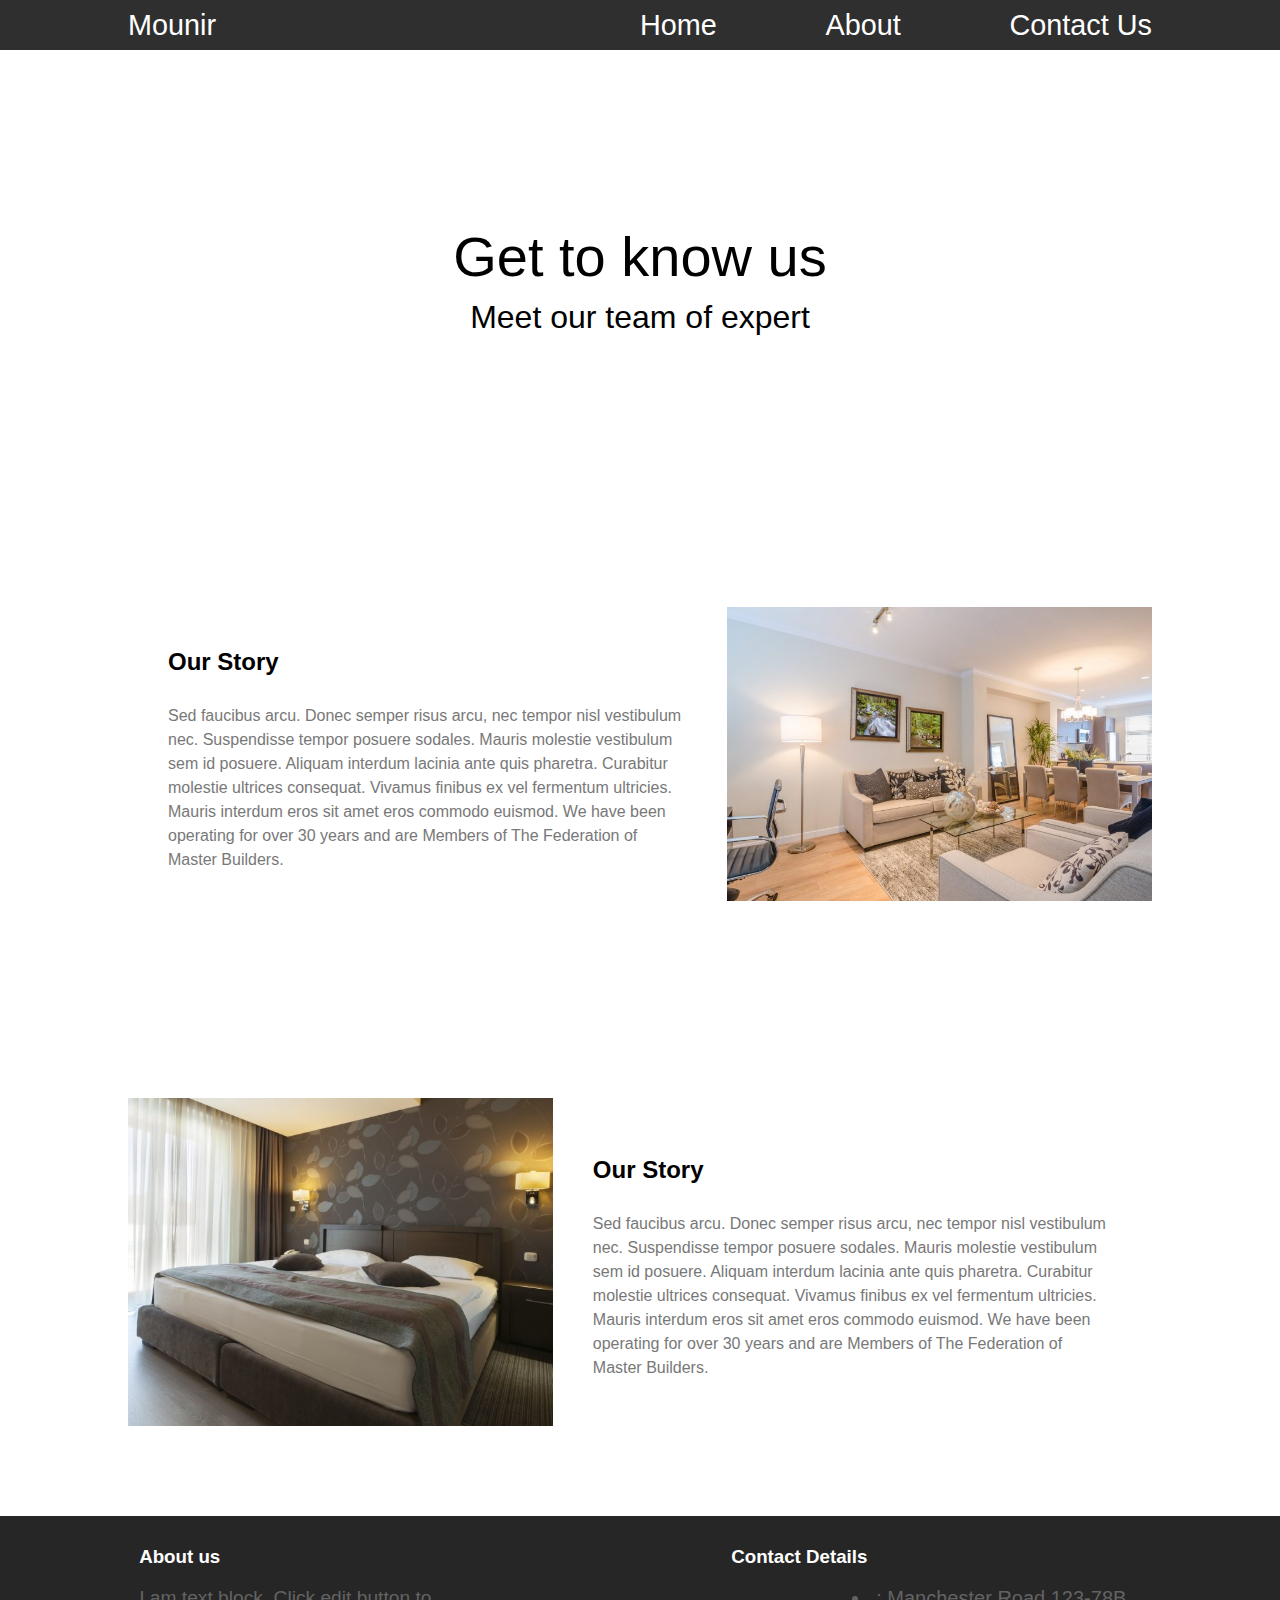
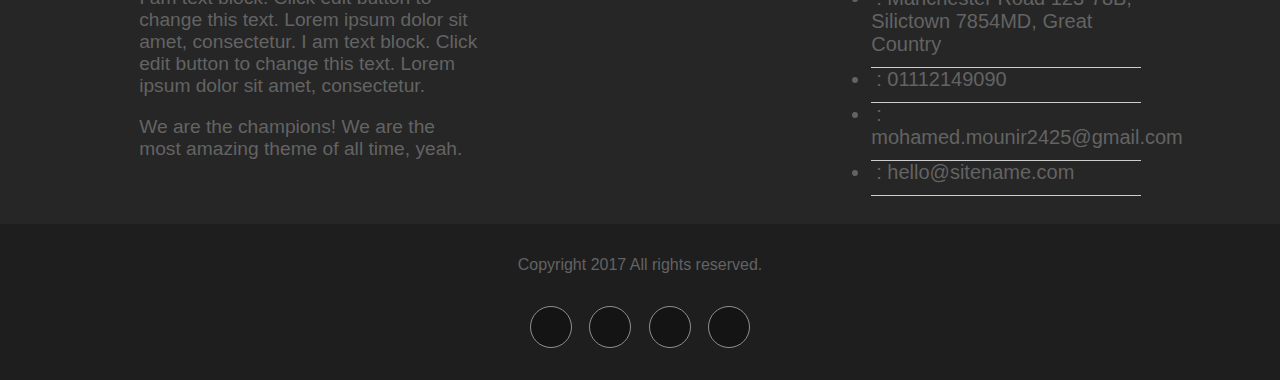
==== about.html @ 52a3e373 "project final js" ====
<!DOCTYPE html>
<html lang="en">
  <head>
    <meta charset="UTF-8" />
    <meta http-equiv="X-UA-Compatible" content="IE=edge" />
    <meta name="viewport" content="width=device-width, initial-scale=1.0" />
    <title>About</title>
    <link rel="stylesheet" href="css/about.css" />
    <link
      rel="stylesheet"
      href="https://cdnjs.cloudflare.com/ajax/libs/font-awesome/6.2.1/css/all.min.css"
      integrity="sha512-MV7K8+y+gLIBoVD59lQIYicR65iaqukzvf/nwasF0nqhPay5w/9lJmVM2hMDcnK1OnMGCdVK+iQrJ7lzPJQd1w=="
      crossorigin="anonymous"
      referrerpolicy="no-referrer"
    />
  </head>
  <body>
    <nav id="nav">
      <div class="container">
        <div class="parent">
          <div class="logo">
            <a href="">Mounir</a>
          </div>

          <ul id="ul">
            <li>
              <a href="index.html">Home</a>
            </li>
            <li>
              <a href="#">About</a>
            </li>
            <li>
              <a href="contact.html">Contact Us</a>
            </li>
            
          </ul>
        </div>
      </div>
    </nav>

    <header>
      <div class="content-header">
        <h1>Get to know us</h1>
        <p>Meet our team of expert</p>
      </div>
    </header>

    <section class="content">
      <div class="container">
        <div class="content-item">
            <div class="text">
                <p class="p1">Our Story</p>
                <p class="p2">
                    Sed faucibus arcu. Donec semper risus arcu, nec tempor nisl
                    vestibulum nec. Suspendisse tempor posuere sodales. Mauris
                    molestie vestibulum sem id posuere. Aliquam interdum lacinia ante
                    quis pharetra. Curabitur molestie ultrices consequat. Vivamus
                    finibus ex vel fermentum ultricies. Mauris interdum eros sit amet
                    eros commodo euismod. We have been operating for over 30 years and
                    are Members of The Federation of Master Builders.
                </p>
            </div>
            <div class="img">
              <img src="images/furniture/card5.jpg" alt="" />
            </div>
        </div>
      </div>
    </section>
    <section class="content">
      <div class="container">
        <div class="content-item content-item2">
            <div class="img">
              <img src="images/furniture/card9.jpg" alt="" />
            </div>
            <div class="text">
                <p class="p1">Our Story</p>
                <p class="p2">
                    Sed faucibus arcu. Donec semper risus arcu, nec tempor nisl
                    vestibulum nec. Suspendisse tempor posuere sodales. Mauris
                    molestie vestibulum sem id posuere. Aliquam interdum lacinia ante
                    quis pharetra. Curabitur molestie ultrices consequat. Vivamus
                    finibus ex vel fermentum ultricies. Mauris interdum eros sit amet
                    eros commodo euismod. We have been operating for over 30 years and
                    are Members of The Federation of Master Builders.
                </p>
            </div>
        </div>
      </div>
    </section>

    <footer>
      <div class="container">
        <div class="item">
          <div class="about">
            <h3>About us</h3>
            <p>
              I am text block. Click edit button to change this text. Lorem
              ipsum dolor sit amet, consectetur. I am text block. Click edit
              button to change this text. Lorem ipsum dolor sit amet,
              consectetur.
            </p>
            <p>
              We are the champions! We are the most amazing theme of all time,
              yeah.
            </p>
          </div>
          <div class="contact-details">
            <div class="layer">
              <h3>Contact Details</h3>
              <ul class="fa-ul">
                <li>
                  <span class="fa-li"
                    ><i class="fa-solid fa-location-dot"></i></span
                  >: Manchester Road 123-78B, Silictown 7854MD, Great Country
                </li>
                <li>
                  <span class="fa-li"><i class="fa-solid fa-phone"></i></span>:
                  01112149090
                </li>
                <li>
                  <span class="fa-li"><i class="fa-solid fa-envelope"></i></span
                  >: mohamed.mounir2425@gmail.com
                </li>
                <li>
                  <span class="fa-li"
                    ><i class="fa-solid fa-earth-americas"></i></span
                  >: hello@sitename.com
                </li>
              </ul>
            </div>
          </div>
        </div>
      </div>
    </footer>
    <footer class="item-two">
      <p>Copyright 2017 All rights reserved.</p>
      <div class="icons">
          <div class="contain">
            <a href="https://www.facebook.com/" target="_blank">
              <i class="fa-brands fa-facebook-f"></i>
            </a>
          </div>
          <div class="contain">
            <a href="https://www.google.com/" target="_blank">
              <i class="fa-brands fa-google"></i>
            </a>
          </div>
          <div class="contain">
            <a href="https://www.youtube.com/" target="_blank">
              <i class=" youtube fa-brands fa-youtube"></i>
            </a>
          </div>
          <div class="contain ">
            <a href="https://twitter.com/" target="_blank">
              <i class="twitter fa-brands fa-twitter"></i>    
            </a>
          </div>
      </div>
  </footer>
    <script src="js/about.js"></script>
  </body>
</html>
---- css/about.css ----
body{
    margin: 0;
    box-sizing: border-box;
    font-family: 'Segoe UI', Tahoma, Geneva, Verdana, sans-serif;
}
nav{
    background-color: #302f2f   ;
    height: 50px;
    position: fixed;
    left: 0;
    right: 0;
    top:    0px;
    z-index: 2000;
    display: flex;
    align-items: center;
    
}
.container{
    width: 80%;
    margin: 0 auto;
    /* background-color: teal; */
}
nav .parent{
    display: flex ;
    justify-content: space-between  ;
    /* padding: 10px; */
    font-size: calc(1rem + 1vw);

}
nav ul{
    /* background-color: blueviolet; */
    width: 50%;
    margin: 0;
    /* padding: 0px; */
    display: flex;
    list-style: none;
    justify-content: space-between;
    
}
nav a {
    text-decoration: none;
    color: #fff;
}

@media screen and (max-width:992px) {
    nav .parent, nav ul{
        flex-direction: column;
        align-items: center;

    }
    nav ul{
        background-color: gray;
        display: none;
    }
    nav li{
        border-bottom: 1px solid black;
    }
}



header {
    margin-top: 50px;
    /* background-color: red; */
    height:50vh;
    display: flex;
    justify-content: center;
    align-items: center;
}
header .content-header{
    text-align: center;
}
header h1{
    font-size: 3.5rem;
    margin: 10px;
    font-weight: 400;
}
header p{
    font-size: 2rem;
    margin: 0;
    font-weight: 300;
}

.content{
    /* background-color: #eee; */
    padding: 2.5rem 0;
    /* border-top: 1px solid black; */
}

.content .content-item  {
    display: flex;
    justify-content: space-between;
    align-items: center;
    width: 100%;
    /* background-color: brown; */
     padding: 2.5rem 0; 
    font-size: 1.5rem;   
    line-height: 1.5;
    
}
.content .content-item .p1 {
    font-weight: 700;
    font-size: 1.5rem;
}
.content .content-item .p2 {
 font-size: 1rem;
    color: rgb(120, 120, 120);
}
.content .content-item .text{
    width: 55%;
    padding: 2.5rem;
}
.content .content-item .img{
    /* background-color: blue; */
    overflow: hidden;
    width: 45%;
}
.content .content-item img{
    width: 100%;
    transform: scale( 1.2,1.2);
}


@media screen and (max-width:768px){
    .content{
        /* background-color: #eee; */
        padding: 1.5rem 0;
        /* border-top: 1px solid black; */
    }
 
    .content .content-item .p1 , .content .content-item .p2{
        font-size: .5rem;
    line-height: 1;

    }
    .content .content-item .p1{
        font-size: .8rem;
    line-height: 1;

    }
    .content .content-item{
        padding: 1rem 0;
        flex-direction: column-reverse;

    }
    .content .content-item2{
        flex-direction: column;

    }
    .content .content-item .img{
        /* background-color: blue; */
        overflow: hidden;
        width: 100%;
    }
    .content .content-item .text{
        width: 100%;
        padding: 10px;
    }
}
















footer{
    background-color: #262626;
}
footer .item {
    display: flex;
    justify-content: space-between;
}
footer .item .about  {
    width: 60%;
    padding: 0.7rem;
    

}
footer .item .about p {
    color: #636363;
    width: 60%;
    font-size: 1.2rem;


}
footer .item .contact-details  {
    width: 40%;
    padding: 0.7rem;
  
}


footer ul{
    /* margin-top: 0;
    margin: 0; */
    margin-left: 100px;
}
footer ul li{
    padding-bottom: .7rem;
    border-bottom: 1px solid #cdcdcd;
    color: #636363    ;
    font-size: 20px;

}
footer ul li span{
   margin-right: 5px;
}
footer h3{
    color: white;
}
.item-two{
   text-align: center;
   padding: 1rem 0;
   background-color: #1e1e1e;
   color: #636363;
}

@media screen and (max-width:768px){
    footer .item {
       flex-direction: column;
       align-items: center;
    }
    footer .item .about  {
        width:100%;
        padding: 0.7rem;
        
    
    }
    footer .item .about p {
        color: #636363;
        width: 50%;
        margin: 0;        
        font-size: 10px;
       
        margin-left: 40px;
    
    }
    footer .item .contact-details  {
        width: 50%;
        padding: 0.7rem;
      
    }
    footer .item .contact-details  {
        width: 100%;
        padding: 0.7rem;
      
    }
    footer ul li{
        padding-bottom: .7rem;
        border-bottom: 1px solid #cdcdcd;
        color: #636363    ;
        font-size: 10px;
       
    
    }
    
}
.icons{
    display: flex;
    justify-content: space-evenly;
    width: 20%;
    padding: 1rem 0 ;
    margin: auto;
}
.icons .contain a {
    text-decoration: none;
}
.icons .contain i{
    background-color: rgba(0, 0, 0, 0.6);
    width: 2.5rem;
    height: 2.5rem;
    text-align: center;
    color: white;
    border: 1px solid white;
    border-radius: 100%;
    cursor: pointer;
    opacity: .5  ;
    transition: opacity .3s;
    display: flex;
    align-items: center;
    justify-content: center;
    font-size: 1.5rem;
}
.icons .contain i:hover{
    opacity: 1  ;
    transition: opacity .3s;
}
.icons .youtube:hover{
    color: red;
    transition: color .3s;
}
.icons .twitter:hover{
    color: rgba(2, 124, 255, 0.978);
    transition: color .3s;
}
@media screen and (max-width:768px){
    .icons .contain{
    width: 2.5rem;
    height: 1.4rem;
    padding:0 1px;
    font-size: .7rem;
    margin: 0 5px;
        
    }
}

.content2{
    background-color: #fff;
}
.content2 .abagora img{
    width: 100%;
    transform: scale( 1,1);


}
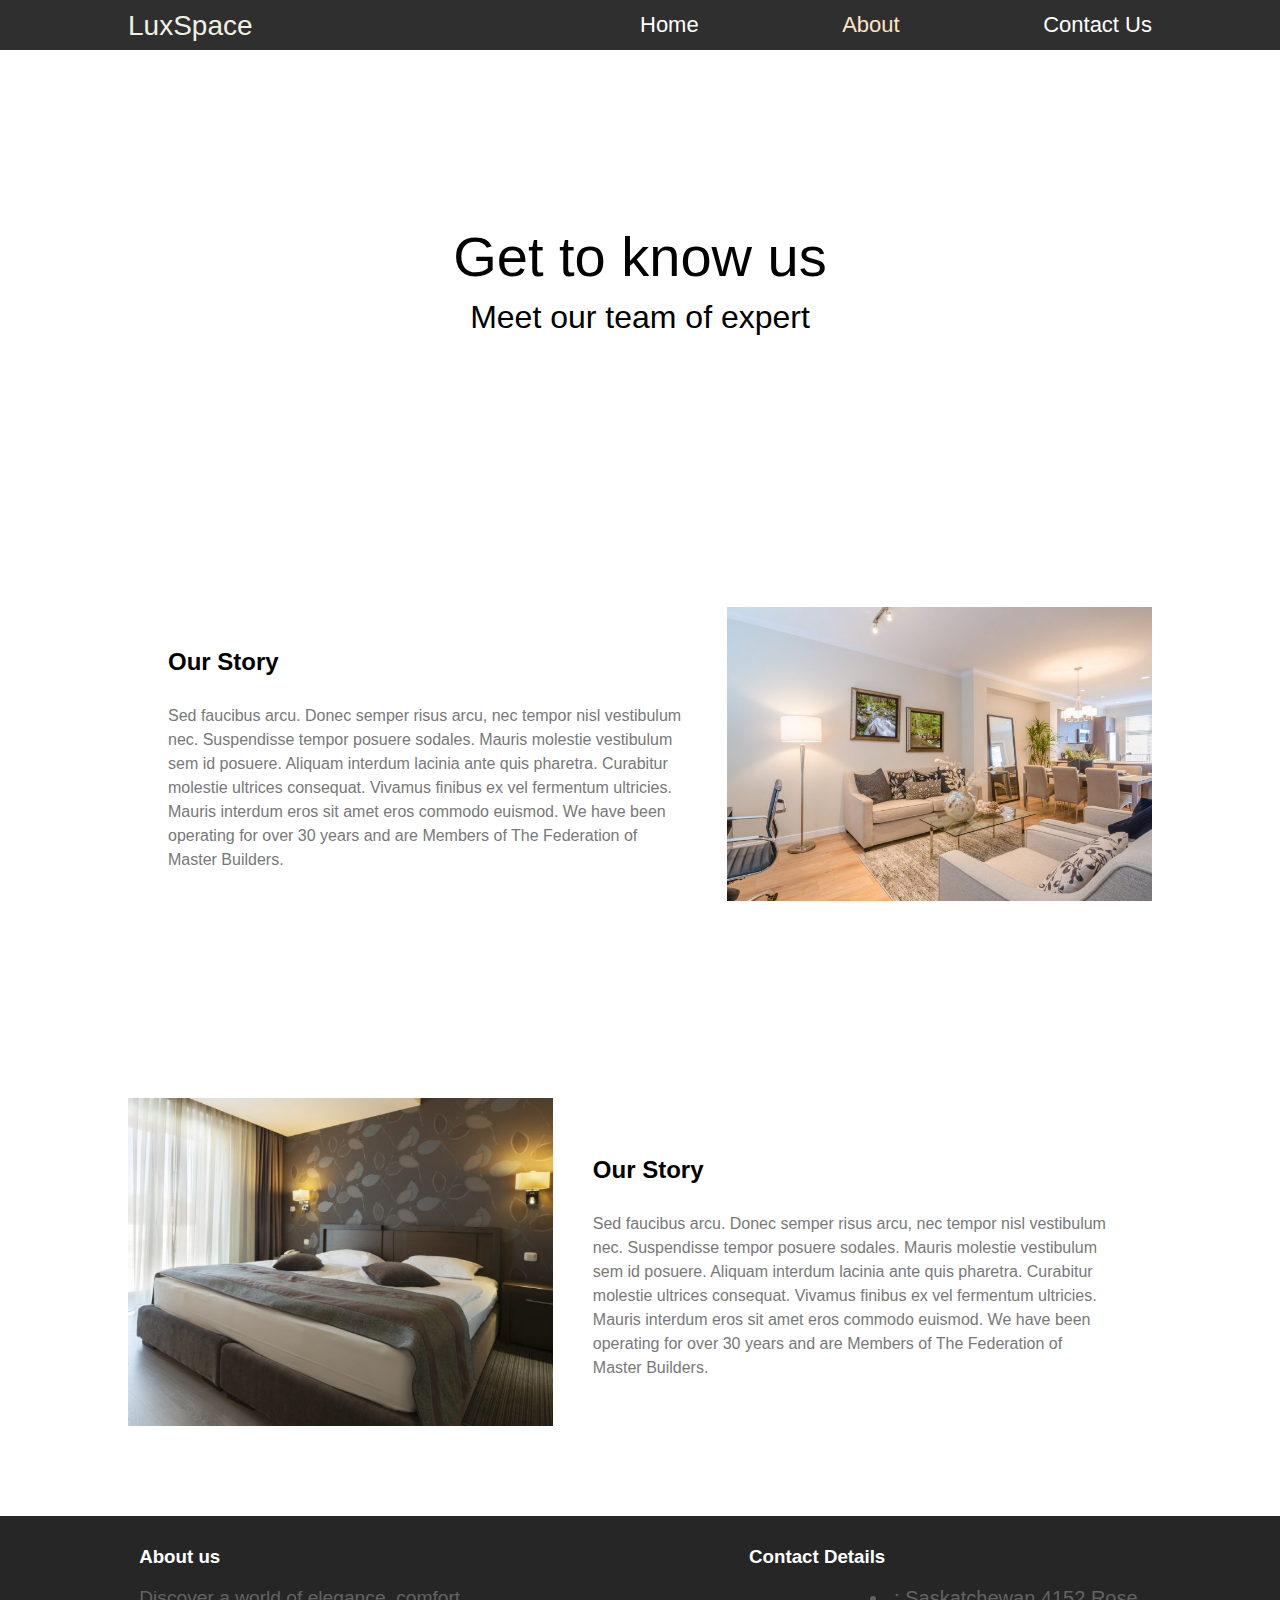
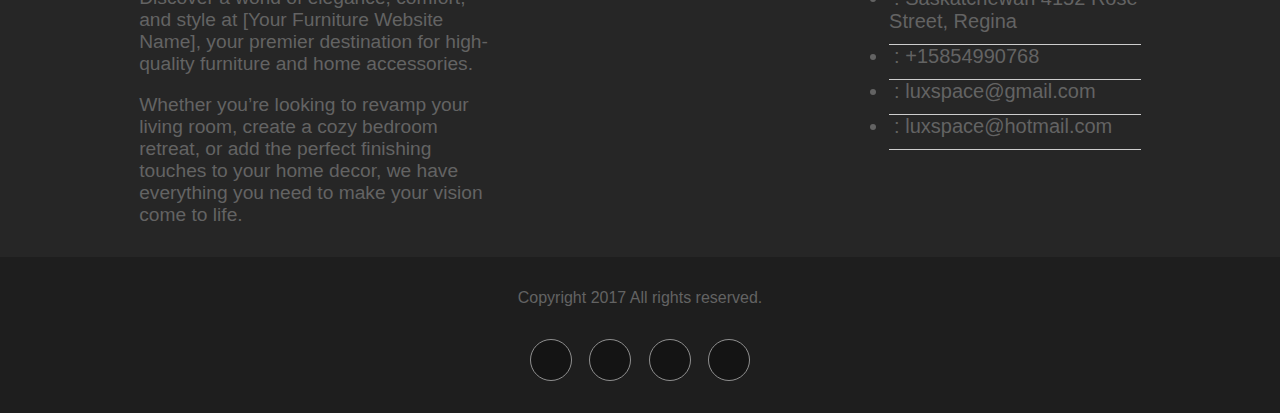
==== commit e8c908c5: "update some issues" ====
--- a/about.html
+++ b/about.html
@@ -19,7 +19,7 @@
       <div class="container">
         <div class="parent">
           <div class="logo">
-            <a href="">Mounir</a>
+            <a href="index.html">LuxSpace</a>
           </div>
 
           <ul id="ul">
@@ -27,17 +27,25 @@
               <a href="index.html">Home</a>
             </li>
             <li>
-              <a href="#">About</a>
+              <a href="#" class="about">About</a>
             </li>
             <li>
               <a href="contact.html">Contact Us</a>
             </li>
-            
           </ul>
+          <button class="btn-nav"></button>
         </div>
       </div>
+      <section class="drop-nav">
+        <div class="container">
+          <div class="drop-down">
+            <a href="index.html"><div>Home</div></a>
+            <a href="about.html"><div class="about">About</div></a>
+            <a href="contact.html"><div class="last">Contact Us</div></a>
+          </div>
+        </div>
+      </section>
     </nav>
-
     <header>
       <div class="content-header">
         <h1>Get to know us</h1>
@@ -48,42 +56,42 @@
     <section class="content">
       <div class="container">
         <div class="content-item">
-            <div class="text">
-                <p class="p1">Our Story</p>
-                <p class="p2">
-                    Sed faucibus arcu. Donec semper risus arcu, nec tempor nisl
-                    vestibulum nec. Suspendisse tempor posuere sodales. Mauris
-                    molestie vestibulum sem id posuere. Aliquam interdum lacinia ante
-                    quis pharetra. Curabitur molestie ultrices consequat. Vivamus
-                    finibus ex vel fermentum ultricies. Mauris interdum eros sit amet
-                    eros commodo euismod. We have been operating for over 30 years and
-                    are Members of The Federation of Master Builders.
-                </p>
-            </div>
-            <div class="img">
-              <img src="images/furniture/card5.jpg" alt="" />
-            </div>
+          <div class="text">
+            <p class="p1">Our Story</p>
+            <p class="p2">
+              Sed faucibus arcu. Donec semper risus arcu, nec tempor nisl
+              vestibulum nec. Suspendisse tempor posuere sodales. Mauris
+              molestie vestibulum sem id posuere. Aliquam interdum lacinia ante
+              quis pharetra. Curabitur molestie ultrices consequat. Vivamus
+              finibus ex vel fermentum ultricies. Mauris interdum eros sit amet
+              eros commodo euismod. We have been operating for over 30 years and
+              are Members of The Federation of Master Builders.
+            </p>
+          </div>
+          <div class="img">
+            <img src="images/furniture/card5.jpg" alt="" />
+          </div>
         </div>
       </div>
     </section>
     <section class="content">
       <div class="container">
         <div class="content-item content-item2">
-            <div class="img">
-              <img src="images/furniture/card9.jpg" alt="" />
-            </div>
-            <div class="text">
-                <p class="p1">Our Story</p>
-                <p class="p2">
-                    Sed faucibus arcu. Donec semper risus arcu, nec tempor nisl
-                    vestibulum nec. Suspendisse tempor posuere sodales. Mauris
-                    molestie vestibulum sem id posuere. Aliquam interdum lacinia ante
-                    quis pharetra. Curabitur molestie ultrices consequat. Vivamus
-                    finibus ex vel fermentum ultricies. Mauris interdum eros sit amet
-                    eros commodo euismod. We have been operating for over 30 years and
-                    are Members of The Federation of Master Builders.
-                </p>
-            </div>
+          <div class="img">
+            <img src="images/furniture/card9.jpg" alt="" />
+          </div>
+          <div class="text">
+            <p class="p1">Our Story</p>
+            <p class="p2">
+              Sed faucibus arcu. Donec semper risus arcu, nec tempor nisl
+              vestibulum nec. Suspendisse tempor posuere sodales. Mauris
+              molestie vestibulum sem id posuere. Aliquam interdum lacinia ante
+              quis pharetra. Curabitur molestie ultrices consequat. Vivamus
+              finibus ex vel fermentum ultricies. Mauris interdum eros sit amet
+              eros commodo euismod. We have been operating for over 30 years and
+              are Members of The Federation of Master Builders.
+            </p>
+          </div>
         </div>
       </div>
     </section>
@@ -94,14 +102,15 @@
           <div class="about">
             <h3>About us</h3>
             <p>
-              I am text block. Click edit button to change this text. Lorem
-              ipsum dolor sit amet, consectetur. I am text block. Click edit
-              button to change this text. Lorem ipsum dolor sit amet,
-              consectetur.
+              Discover a world of elegance, comfort, and style at [Your
+              Furniture Website Name], your premier destination for high-quality
+              furniture and home accessories.
             </p>
             <p>
-              We are the champions! We are the most amazing theme of all time,
-              yeah.
+              Whether you’re looking to revamp your living room, create a cozy
+              bedroom retreat, or add the perfect finishing touches to your home
+              decor, we have everything you need to make your vision come to
+              life.
             </p>
           </div>
           <div class="contact-details">
@@ -111,20 +120,20 @@
                 <li>
                   <span class="fa-li"
                     ><i class="fa-solid fa-location-dot"></i></span
-                  >: Manchester Road 123-78B, Silictown 7854MD, Great Country
+                  >: Saskatchewan 4152 Rose Street, Regina
                 </li>
                 <li>
                   <span class="fa-li"><i class="fa-solid fa-phone"></i></span>:
-                  01112149090
+                  +15854990768
                 </li>
                 <li>
                   <span class="fa-li"><i class="fa-solid fa-envelope"></i></span
-                  >: mohamed.mounir2425@gmail.com
+                  >: luxspace@gmail.com
                 </li>
                 <li>
                   <span class="fa-li"
                     ><i class="fa-solid fa-earth-americas"></i></span
-                  >: hello@sitename.com
+                  >: luxspace@hotmail.com
                 </li>
               </ul>
             </div>
@@ -135,28 +144,28 @@
     <footer class="item-two">
       <p>Copyright 2017 All rights reserved.</p>
       <div class="icons">
-          <div class="contain">
-            <a href="https://www.facebook.com/" target="_blank">
-              <i class="fa-brands fa-facebook-f"></i>
-            </a>
-          </div>
-          <div class="contain">
-            <a href="https://www.google.com/" target="_blank">
-              <i class="fa-brands fa-google"></i>
-            </a>
-          </div>
-          <div class="contain">
-            <a href="https://www.youtube.com/" target="_blank">
-              <i class=" youtube fa-brands fa-youtube"></i>
-            </a>
-          </div>
-          <div class="contain ">
-            <a href="https://twitter.com/" target="_blank">
-              <i class="twitter fa-brands fa-twitter"></i>    
-            </a>
-          </div>
+        <div class="contain">
+          <a href="https://www.facebook.com/" target="_blank">
+            <i class="fa-brands fa-facebook-f"></i>
+          </a>
+        </div>
+        <div class="contain">
+          <a href="https://www.google.com/" target="_blank">
+            <i class="fa-brands fa-google"></i>
+          </a>
+        </div>
+        <div class="contain">
+          <a href="https://www.youtube.com/" target="_blank">
+            <i class="youtube fa-brands fa-youtube"></i>
+          </a>
+        </div>
+        <div class="contain">
+          <a href="https://twitter.com/" target="_blank">
+            <i class="twitter fa-brands fa-twitter"></i>
+          </a>
+        </div>
       </div>
-  </footer>
+    </footer>
     <script src="js/about.js"></script>
   </body>
 </html>
--- a/css/about.css
+++ b/css/about.css
@@ -1,325 +1,361 @@
-body{
-    margin: 0;
-    box-sizing: border-box;
-    font-family: 'Segoe UI', Tahoma, Geneva, Verdana, sans-serif;
-}
-nav{
-    background-color: #302f2f   ;
-    height: 50px;
-    position: fixed;
-    left: 0;
-    right: 0;
-    top:    0px;
-    z-index: 2000;
-    display: flex;
+body {
+  margin: 0;
+  box-sizing: border-box;
+  font-family: "Segoe UI", Tahoma, Geneva, Verdana, sans-serif;
+}
+.logo a {
+  color: #f0f0e4;
+  font-size: 28px;
+}
+nav {
+  background-color: #302f2f;
+  height: 50px;
+  position: fixed;
+  left: 0;
+  right: 0;
+  top: 0px;
+  z-index: 2000;
+  display: flex;
+  align-items: center;
+}
+.container {
+  width: 80%;
+  margin: 0 auto;
+  /* background-color: teal; */
+}
+
+.about {
+  color: bisque;
+}
+
+nav .parent {
+  display: flex;
+  justify-content: space-between;
+  align-items: center;
+  /* padding: 10px; */
+  font-size: calc(1rem + 1vw);
+}
+nav ul {
+  /* background-color: blueviolet; */
+  width: 50%;
+  margin: 0;
+  /* padding: 0px; */
+  font-size: 22px;
+  display: flex;
+  list-style: none;
+  justify-content: space-between;
+}
+nav a {
+  text-decoration: none;
+  color: white;
+}
+
+.cart {
+  position: relative;
+}
+.count {
+  position: absolute;
+  color: white;
+  background: red;
+  font-size: 12px;
+  text-align: center;
+  /* border: 1px solid red; */
+  border-radius: 50%;
+  width: 18px;
+  height: 18px;
+  right: 0;
+  top: 0;
+  transform: translate(16px, -5px);
+  display: none;
+}
+
+.btn-nav {
+  width: 32px;
+  height: 31px;
+  background-image: url(../images/furniture/btn-img\ light.png);
+  background-size: 71% 61%;
+  background-color: transparent;
+  border: 1px solid white;
+  border-radius: 7px;
+  margin: 10px 0;
+  background-position: center;
+  padding: 5px;
+  background-repeat: no-repeat;
+  display: none;
+  cursor: pointer;
+}
+.drop-down a {
+  text-decoration: none;
+  color: #302f2f;
+}
+.drop-down div {
+  padding: 10px 0;
+  border-bottom: 0.5px solid #302f2f4a;
+}
+.drop-down .last {
+  border-bottom: none;
+}
+.drop-nav {
+  display: none;
+  position: absolute;
+  top: 50px;
+  right: 0;
+  left: 0;
+  background-color: rgb(237, 230, 230);
+  z-index: 555555;
+}
+.d-block {
+  display: block;
+}
+
+@media screen and (max-width: 992px) {
+  body {
+    padding-top: 50px;
+  }
+  nav {
+    background-color: #302f2f !important ;
+  }
+
+  nav ul {
+    background-color: gray;
+    display: none;
+  }
+  .about {
+    color: #000;
+    font-size: 1.1rem;
+  }
+  .btn-nav {
+    display: inline;
+    opacity: 0.5;
+  }
+  .btn-nav:hover {
+    opacity: 1;
+    transition: opacity 0.3s;
+  }
+}
+
+header {
+  margin-top: 50px;
+  height: 50vh;
+  display: flex;
+  justify-content: center;
+  align-items: center;
+}
+header .content-header {
+  text-align: center;
+}
+header h1 {
+  font-size: 3.5rem;
+  margin: 10px;
+  font-weight: 400;
+}
+header p {
+  font-size: 2rem;
+  margin: 0;
+  font-weight: 300;
+}
+
+.content {
+  /* background-color: #eee; */
+  padding: 2.5rem 0;
+  /* border-top: 1px solid black; */
+}
+
+.content .content-item {
+  display: flex;
+  justify-content: space-between;
+  align-items: center;
+  width: 100%;
+  /* background-color: brown; */
+  padding: 2.5rem 0;
+  font-size: 1.5rem;
+  line-height: 1.5;
+}
+.content .content-item .p1 {
+  font-weight: 700;
+  font-size: 1.5rem;
+}
+.content .content-item .p2 {
+  font-size: 1rem;
+  color: rgb(120, 120, 120);
+}
+.content .content-item .text {
+  width: 55%;
+  padding: 2.5rem;
+}
+.content .content-item .img {
+  /* background-color: blue; */
+  overflow: hidden;
+  width: 45%;
+}
+.content .content-item img {
+  width: 100%;
+  transform: scale(1.2, 1.2);
+}
+
+@media screen and (max-width: 768px) {
+  .content {
+    /* background-color: #eee; */
+    padding: 1.5rem 0;
+    /* border-top: 1px solid black; */
+  }
+
+  .content .content-item .p1,
+  .content .content-item .p2 {
+    font-size: 0.5rem;
+    line-height: 1;
+  }
+  .content .content-item .p1 {
+    font-size: 0.8rem;
+    line-height: 1;
+  }
+  .content .content-item {
+    padding: 1rem 0;
+    flex-direction: column-reverse;
+  }
+  .content .content-item2 {
+    flex-direction: column;
+  }
+  .content .content-item .img {
+    /* background-color: blue; */
+    overflow: hidden;
+    width: 100%;
+  }
+  .content .content-item .text {
+    width: 100%;
+    padding: 10px;
+  }
+}
+
+footer {
+  background-color: #262626;
+}
+footer .item {
+  display: flex;
+  justify-content: space-between;
+}
+footer .item .about {
+  width: 60%;
+  padding: 0.7rem;
+}
+footer .item .about p {
+  color: #636363;
+  width: 60%;
+  font-size: 1.2rem;
+}
+footer .item .contact-details {
+  width: 40%;
+  padding: 0.7rem;
+}
+
+footer ul {
+  /* margin-top: 0;
+    margin: 0; */
+  margin-left: 100px;
+}
+footer ul li {
+  padding-bottom: 0.7rem;
+  border-bottom: 1px solid #cdcdcd;
+  color: #636363;
+  font-size: 20px;
+}
+footer ul li span {
+  margin-right: 5px;
+}
+footer h3 {
+  color: white;
+}
+.item-two {
+  text-align: center;
+  padding: 1rem 0;
+  background-color: #1e1e1e;
+  color: #636363;
+}
+
+@media screen and (max-width: 768px) {
+  footer .item {
+    flex-direction: column;
     align-items: center;
-    
-}
-.container{
-    width: 80%;
-    margin: 0 auto;
-    /* background-color: teal; */
-}
-nav .parent{
-    display: flex ;
-    justify-content: space-between  ;
-    /* padding: 10px; */
-    font-size: calc(1rem + 1vw);
-
-}
-nav ul{
-    /* background-color: blueviolet; */
+  }
+  footer .item .about {
+    width: 100%;
+    padding: 0.7rem;
+  }
+  footer .item .about p {
+    color: #636363;
     width: 50%;
     margin: 0;
-    /* padding: 0px; */
-    display: flex;
-    list-style: none;
-    justify-content: space-between;
-    
-}
-nav a {
-    text-decoration: none;
-    color: #fff;
-}
-
-@media screen and (max-width:992px) {
-    nav .parent, nav ul{
-        flex-direction: column;
-        align-items: center;
-
-    }
-    nav ul{
-        background-color: gray;
-        display: none;
-    }
-    nav li{
-        border-bottom: 1px solid black;
-    }
-}
-
-
-
-header {
-    margin-top: 50px;
-    /* background-color: red; */
-    height:50vh;
-    display: flex;
-    justify-content: center;
-    align-items: center;
-}
-header .content-header{
-    text-align: center;
-}
-header h1{
-    font-size: 3.5rem;
-    margin: 10px;
-    font-weight: 400;
-}
-header p{
-    font-size: 2rem;
-    margin: 0;
-    font-weight: 300;
-}
-
-.content{
-    /* background-color: #eee; */
-    padding: 2.5rem 0;
-    /* border-top: 1px solid black; */
-}
-
-.content .content-item  {
-    display: flex;
-    justify-content: space-between;
-    align-items: center;
+    font-size: 10px;
+
+    margin-left: 40px;
+  }
+  footer .item .contact-details {
+    width: 50%;
+    padding: 0.7rem;
+  }
+  footer .item .contact-details {
     width: 100%;
-    /* background-color: brown; */
-     padding: 2.5rem 0; 
-    font-size: 1.5rem;   
-    line-height: 1.5;
-    
-}
-.content .content-item .p1 {
-    font-weight: 700;
-    font-size: 1.5rem;
-}
-.content .content-item .p2 {
- font-size: 1rem;
-    color: rgb(120, 120, 120);
-}
-.content .content-item .text{
-    width: 55%;
-    padding: 2.5rem;
-}
-.content .content-item .img{
-    /* background-color: blue; */
-    overflow: hidden;
-    width: 45%;
-}
-.content .content-item img{
-    width: 100%;
-    transform: scale( 1.2,1.2);
-}
-
-
-@media screen and (max-width:768px){
-    .content{
-        /* background-color: #eee; */
-        padding: 1.5rem 0;
-        /* border-top: 1px solid black; */
-    }
- 
-    .content .content-item .p1 , .content .content-item .p2{
-        font-size: .5rem;
-    line-height: 1;
-
-    }
-    .content .content-item .p1{
-        font-size: .8rem;
-    line-height: 1;
-
-    }
-    .content .content-item{
-        padding: 1rem 0;
-        flex-direction: column-reverse;
-
-    }
-    .content .content-item2{
-        flex-direction: column;
-
-    }
-    .content .content-item .img{
-        /* background-color: blue; */
-        overflow: hidden;
-        width: 100%;
-    }
-    .content .content-item .text{
-        width: 100%;
-        padding: 10px;
-    }
-}
-
-
-
-
-
-
-
-
-
-
-
-
-
-
-
-
-footer{
-    background-color: #262626;
-}
-footer .item {
-    display: flex;
-    justify-content: space-between;
-}
-footer .item .about  {
-    width: 60%;
     padding: 0.7rem;
-    
-
-}
-footer .item .about p {
+  }
+  footer ul li {
+    padding-bottom: 0.7rem;
+    border-bottom: 1px solid #cdcdcd;
     color: #636363;
-    width: 60%;
-    font-size: 1.2rem;
-
-
-}
-footer .item .contact-details  {
-    width: 40%;
-    padding: 0.7rem;
-  
-}
-
-
-footer ul{
-    /* margin-top: 0;
-    margin: 0; */
-    margin-left: 100px;
-}
-footer ul li{
-    padding-bottom: .7rem;
-    border-bottom: 1px solid #cdcdcd;
-    color: #636363    ;
-    font-size: 20px;
-
-}
-footer ul li span{
-   margin-right: 5px;
-}
-footer h3{
-    color: white;
-}
-.item-two{
-   text-align: center;
-   padding: 1rem 0;
-   background-color: #1e1e1e;
-   color: #636363;
-}
-
-@media screen and (max-width:768px){
-    footer .item {
-       flex-direction: column;
-       align-items: center;
-    }
-    footer .item .about  {
-        width:100%;
-        padding: 0.7rem;
-        
-    
-    }
-    footer .item .about p {
-        color: #636363;
-        width: 50%;
-        margin: 0;        
-        font-size: 10px;
-       
-        margin-left: 40px;
-    
-    }
-    footer .item .contact-details  {
-        width: 50%;
-        padding: 0.7rem;
-      
-    }
-    footer .item .contact-details  {
-        width: 100%;
-        padding: 0.7rem;
-      
-    }
-    footer ul li{
-        padding-bottom: .7rem;
-        border-bottom: 1px solid #cdcdcd;
-        color: #636363    ;
-        font-size: 10px;
-       
-    
-    }
-    
-}
-.icons{
-    display: flex;
-    justify-content: space-evenly;
-    width: 20%;
-    padding: 1rem 0 ;
-    margin: auto;
+    font-size: 10px;
+  }
+}
+.icons {
+  display: flex;
+  justify-content: space-evenly;
+  width: 20%;
+  padding: 1rem 0;
+  margin: auto;
 }
 .icons .contain a {
-    text-decoration: none;
-}
-.icons .contain i{
-    background-color: rgba(0, 0, 0, 0.6);
-    width: 2.5rem;
-    height: 2.5rem;
-    text-align: center;
-    color: white;
-    border: 1px solid white;
-    border-radius: 100%;
-    cursor: pointer;
-    opacity: .5  ;
-    transition: opacity .3s;
-    display: flex;
-    align-items: center;
-    justify-content: center;
-    font-size: 1.5rem;
-}
-.icons .contain i:hover{
-    opacity: 1  ;
-    transition: opacity .3s;
-}
-.icons .youtube:hover{
-    color: red;
-    transition: color .3s;
-}
-.icons .twitter:hover{
-    color: rgba(2, 124, 255, 0.978);
-    transition: color .3s;
-}
-@media screen and (max-width:768px){
-    .icons .contain{
+  text-decoration: none;
+}
+.icons .contain i {
+  background-color: rgba(0, 0, 0, 0.6);
+  width: 2.5rem;
+  height: 2.5rem;
+  text-align: center;
+  color: white;
+  border: 1px solid white;
+  border-radius: 100%;
+  cursor: pointer;
+  opacity: 0.5;
+  transition: opacity 0.3s;
+  display: flex;
+  align-items: center;
+  justify-content: center;
+  font-size: 1.5rem;
+}
+.icons .contain i:hover {
+  opacity: 1;
+  transition: opacity 0.3s;
+}
+.icons .youtube:hover {
+  color: red;
+  transition: color 0.3s;
+}
+.icons .twitter:hover {
+  color: rgba(2, 124, 255, 0.978);
+  transition: color 0.3s;
+}
+@media screen and (max-width: 768px) {
+  .icons .contain {
     width: 2.5rem;
     height: 1.4rem;
-    padding:0 1px;
-    font-size: .7rem;
+    padding: 0 1px;
+    font-size: 0.7rem;
     margin: 0 5px;
-        
-    }
-}
-
-.content2{
-    background-color: #fff;
-}
-.content2 .abagora img{
-    width: 100%;
-    transform: scale( 1,1);
-
-
-}+  }
+}
+
+.content2 {
+  background-color: #fff;
+}
+.content2 .abagora img {
+  width: 100%;
+  transform: scale(1, 1);
+}
